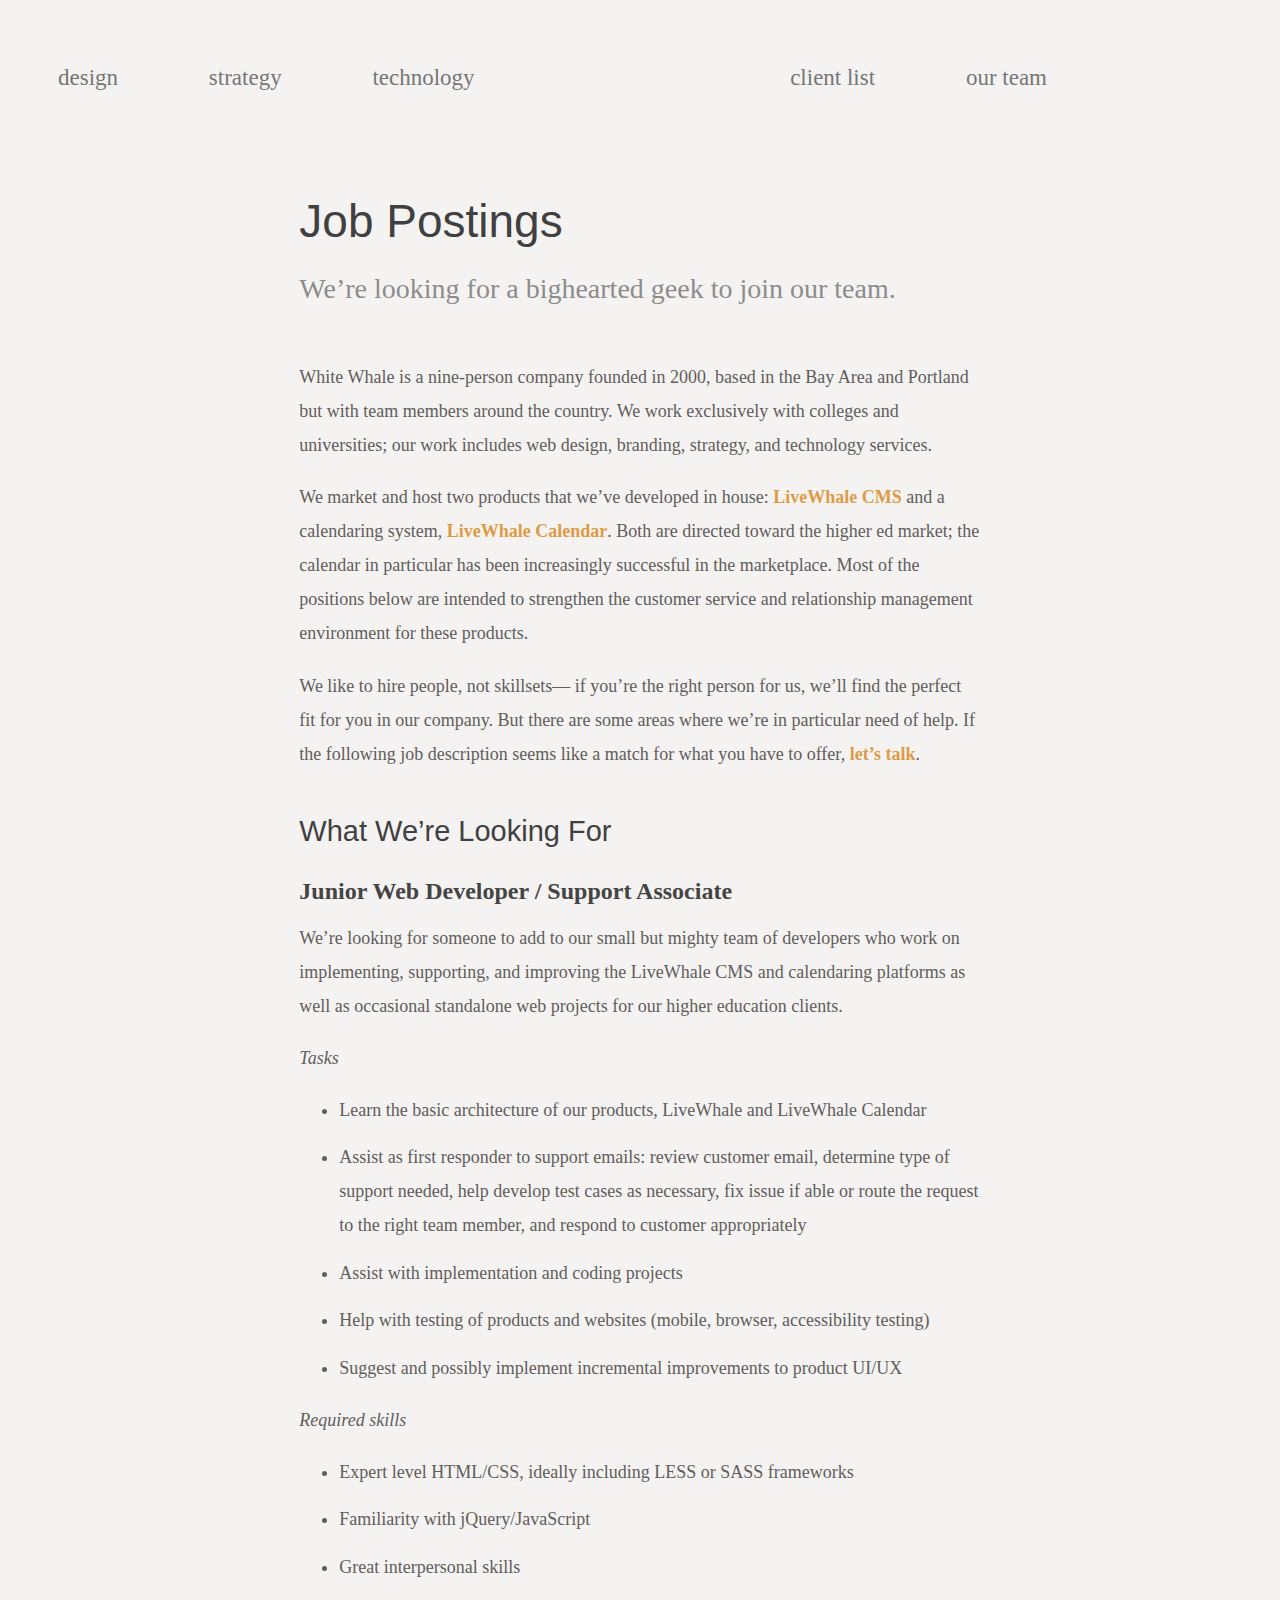
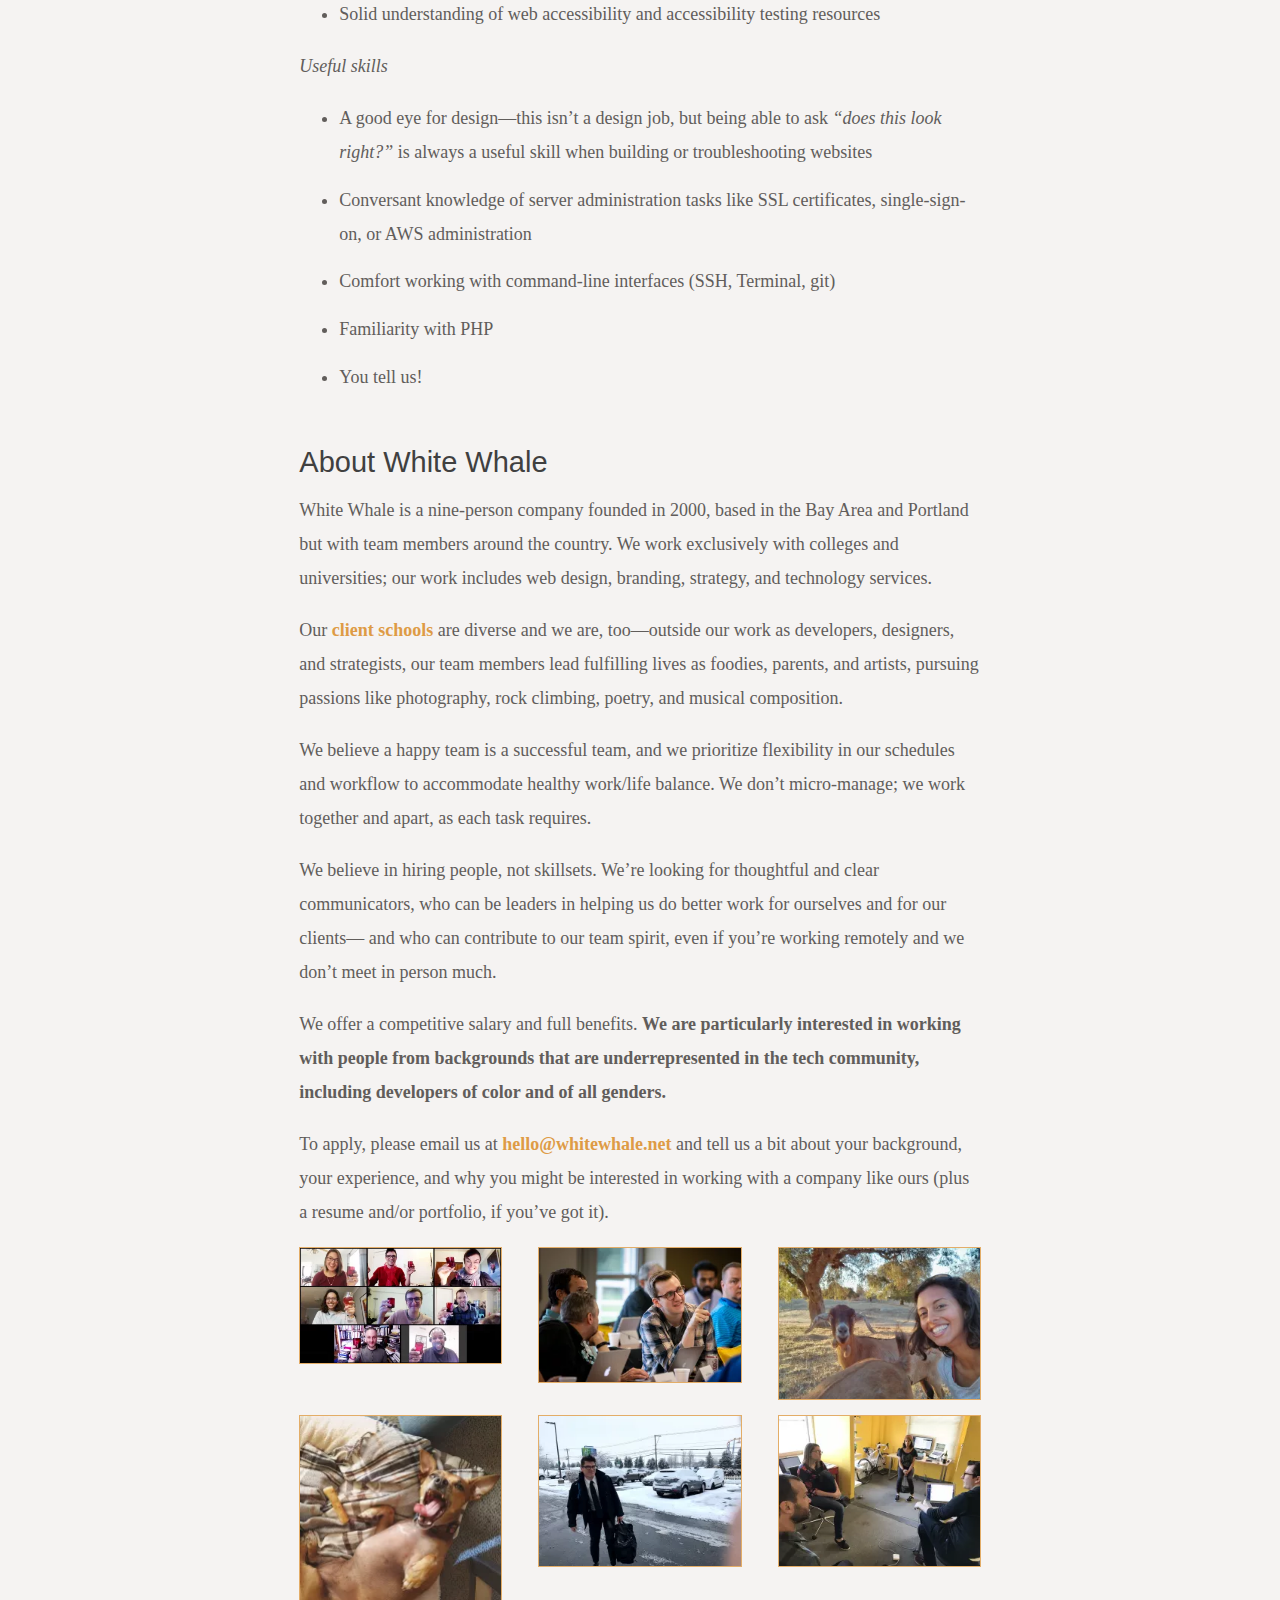
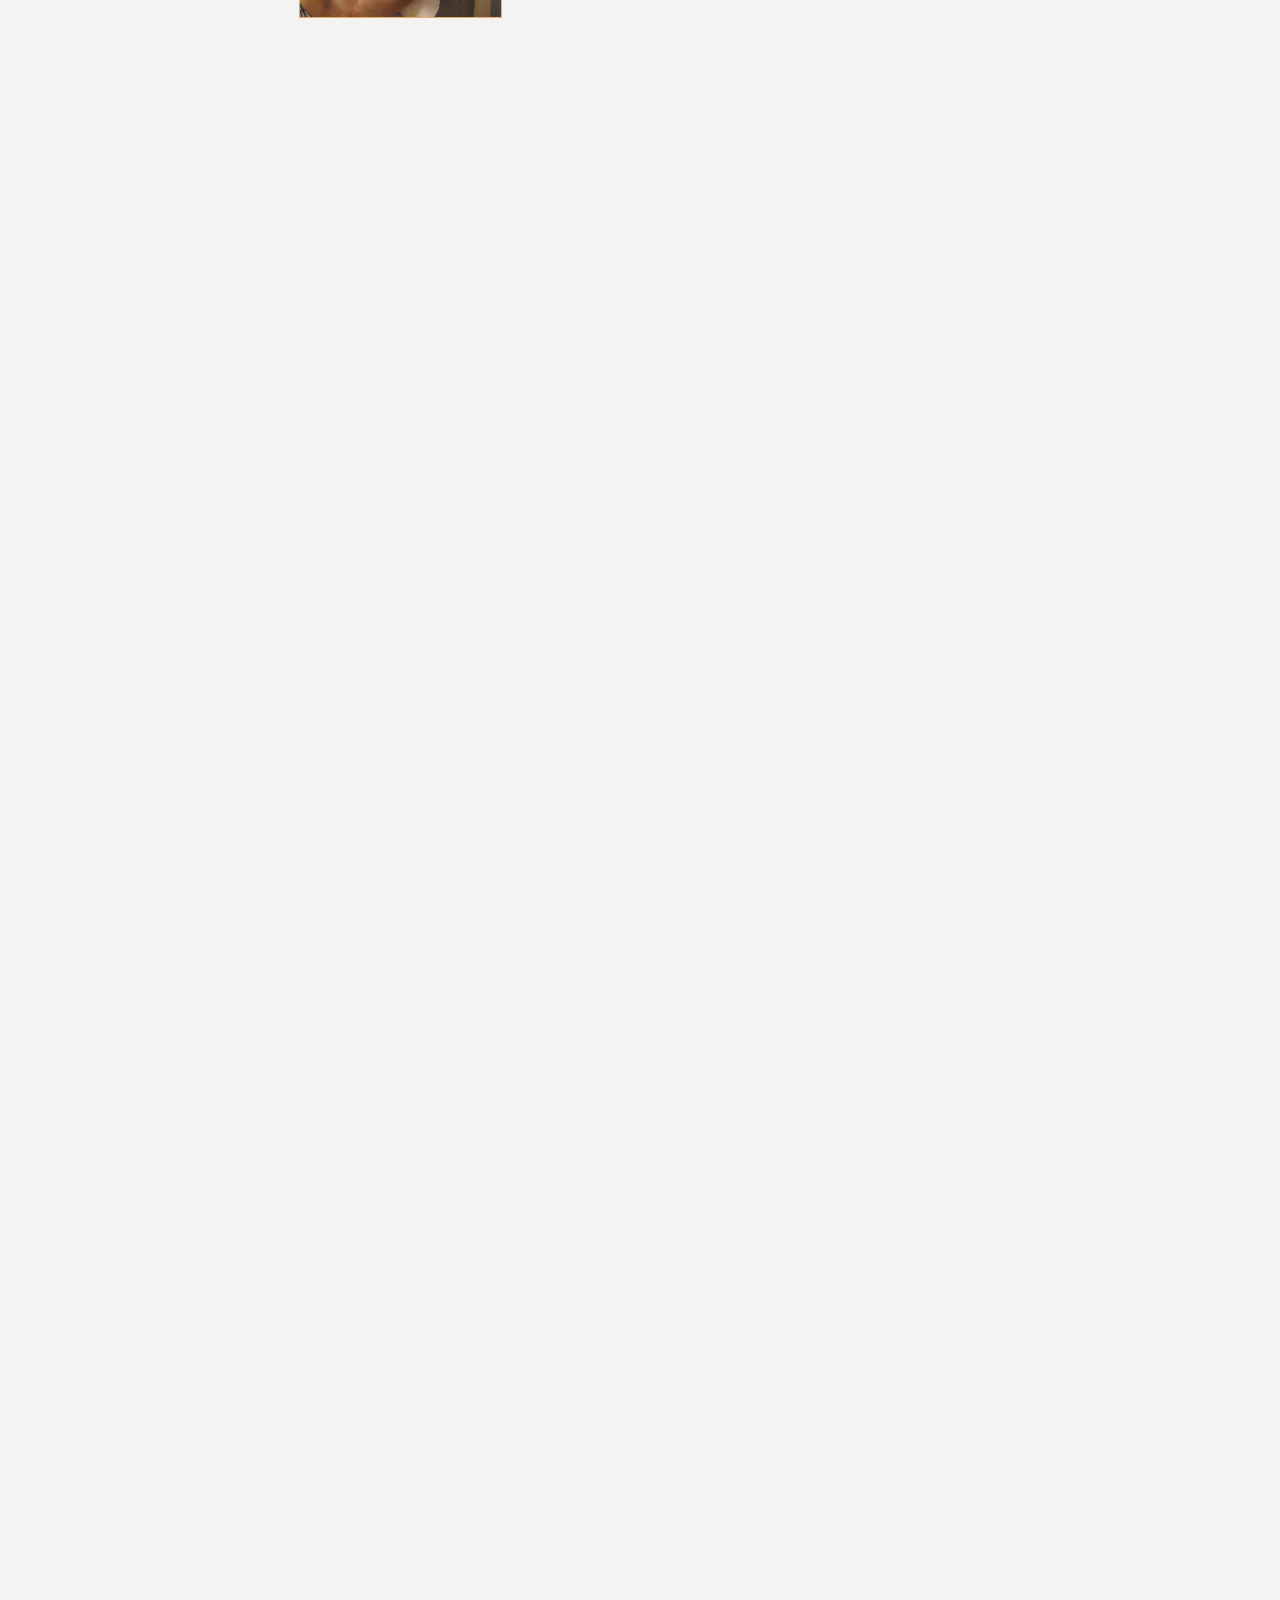
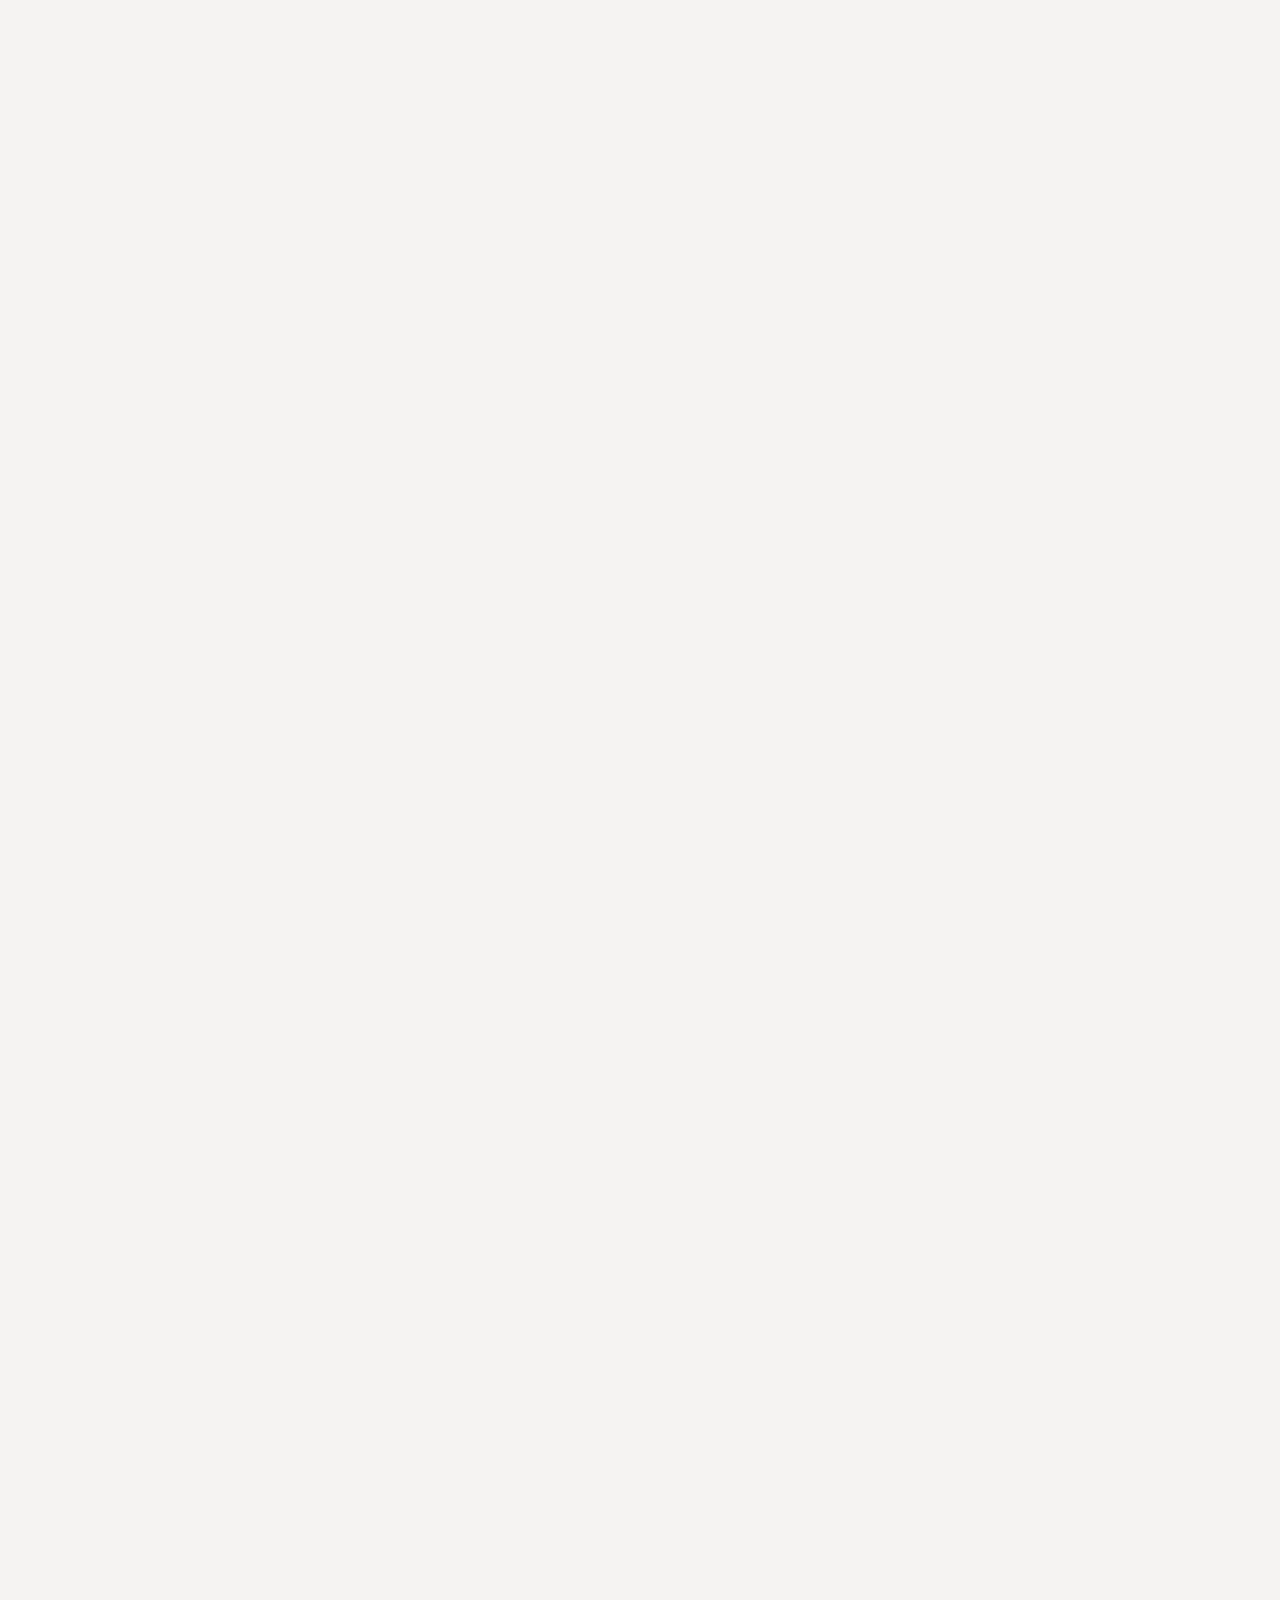
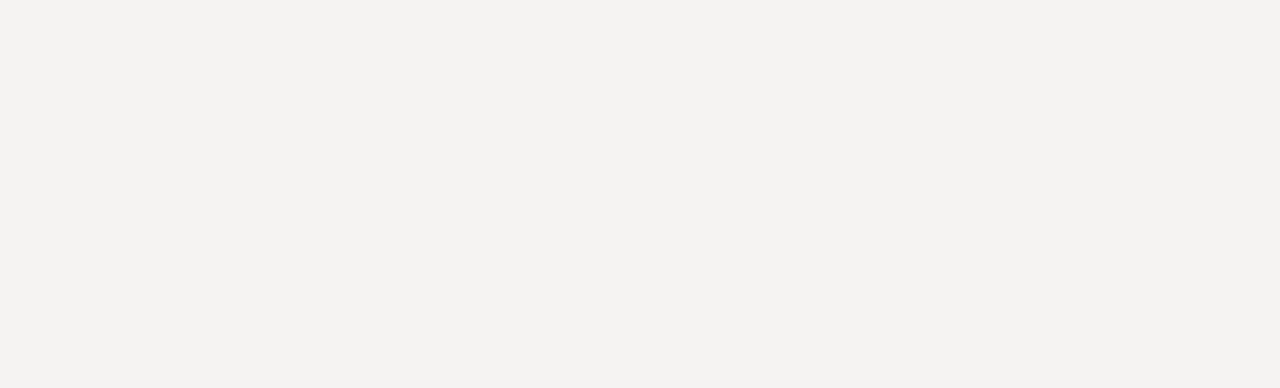
==== livewhale/index.html @ 87403094 "⚡️ Create LiveWhale subdirectory" ====
<!DOCTYPE html>

<link rel="stylesheet" href="/myCSS/myCSS.css">
<link rel="stylesheet" href="/myCSS/myMediaQuieries.css">
<link rel="stylesheet" href="/myJS/myJS.js">


<html prefix="og: http://ogp.me/ns#" lang="en">
<head>
<meta http-equiv="content-type" content="text/html; charset=UTF-8">
	<meta charset="utf-8">
	<meta name="generator" content="LiveWhale">
	<meta property="og:title" content="Job Postings">
	<meta property="og:type" content="website">
	<meta property="og:url" content="https://www.whitewhale.net/job-postings/">
	<meta name="pagename" content="Job Postings">
	<meta name="twitter:card" content="summary_large_image">
	<meta name="viewport" content="width=device-width, initial-scale=1.0">
	<meta http-equiv="X-UA-Compatible" content="ie=edge">
	<meta name="msapplication-TileColor" content="#de9b45">
	<meta name="theme-color" content="#de9b45">
	<meta property="og:image" content="https://www.whitewhale.net/_ingredients/extras/logomark-orange.png">
	<meta name="lw-template-updated" content="09/04/2020 11:40am PDT">
	<title>Application - Chris Petraskie</title>
	<script async="" src="Job%20Postings%20%E2%80%A2%20White%20Whale_files/analytics.js"></script><script>
	/*<![CDATA[*/
	var livewhale={"liveurl_dir":"\/live","host":"www.whitewhale.net","page":"\/job-postings\/index.php","request":"\/job-postings\/","ajax_timeout":30,"client_name":"White Whale Web Services","cookie_host":".whitewhale.net","cookie_prefix":"lw_e0194a0d_","date_format_us":"m\/d\/Y","date_format_euro":"d-m-Y","time_format_us":"g:ia","time_format_euro":"H:i","timezone_format":"us","has_webp":true,"group_id":"8","group_title":"White Whale","group_title_real":"White Whale","group_fullname":"White Whale 2020","group_fullname_real":"White Whale 2020","group_twitter_name":"","group_facebook_name":"","group_instagram_name":"","group_directory":"\/","theme":"2020"};
	/*]]>*/
	</script>

<link rel="stylesheet" type="text/css" href="Job%20Postings%20%E2%80%A2%20White%20Whale_files/common.css">
<link rel="stylesheet" type="text/css" href="Job%20Postings%20%E2%80%A2%20White%20Whale_files/livewhalestyleslwuilw-timepicker.css">
<link rel="stylesheet" type="text/css" href="Job%20Postings%20%E2%80%A2%20White%20Whale_files/widgets.css">
<link rel="stylesheet" type="text/css" href="Job%20Postings%20%E2%80%A2%20White%20Whale_files/frontend.css">
<link rel="stylesheet" type="text/css" href="Job%20Postings%20%E2%80%A2%20White%20Whale_files/_ithemes2020styleslivewhale.css"> <link rel="apple-touch-icon" sizes="180x180" href="https://www.whitewhale.net/apple-touch-icon.png"> <link rel="icon" type="image/png" sizes="32x32" href="https://www.whitewhale.net/favicon-32x32.png"> <link rel="icon" type="image/png" sizes="16x16" href="https://www.whitewhale.net/favicon-16x16.png"> <link rel="manifest" href="https://www.whitewhale.net/site.webmanifest"> <link rel="mask-icon" href="https://www.whitewhale.net/safari-pinned-tab.svg" color="#de9b45"> <link rel="stylesheet" href="Job%20Postings%20%E2%80%A2%20White%20Whale_files/nuh3opv.css"> <script crossorigin="anonymous" src="Job%20Postings%20%E2%80%A2%20White%20Whale_files/polyfill.js"></script><style>@media print {#ghostery-tracker-tally {display:none !important}}</style>
<link rel="canonical" href="https://www.whitewhale.net/job-postings/">
<script>
	/*<![CDATA[*/
	(function(i,s,o,g,r,a,m){i['GoogleAnalyticsObject']=r;i[r]=i[r]||function(){
	(i[r].q=i[r].q||[]).push(arguments)},i[r].l=1*new Date();a=s.createElement(o),
	m=s.getElementsByTagName(o)[0];a.async=1;a.src=g;m.parentNode.insertBefore(a,m)
	})(window,document,'script','//www.google-analytics.com/analytics.js','ga');
	ga('create', 'UA-1824995-1', 'auto', {'name': 'main'});
	ga('main.send', 'pageview');
	/*]]>*/
	</script>
		<!--[if lt IE 9]><script src="/live/resource/js/livewhale/thirdparty/html5shiv.rev.1524065946.js"></script><![endif]-->
<!-- <style id="fit-vids-style">.fluid-width-video-wrapper{width:100%;position:relative;padding:0;}.fluid-width-video-wrapper iframe,.fluid-width-video-wrapper object,.fluid-width-video-wrapper embed {position:absolute;top:0;left:0;width:100%;height:100%;}</style></head><div id="ghostery-tracker-tally" class="ghostery-bottom ghostery-right ghostery-collapsed"><div id="ghostery-box"><div id="ghostery-count" style="background: rgba(0, 0, 0, 0) none repeat scroll 0% 0%; color: rgb(255, 255, 255);">2</div><div id="ghostery-pb-icons-container"><span id="ghostery-breaking-tracker" class="ghostery-pb-tracker" title="Broken Page Trackers" style="background: rgba(0, 0, 0, 0) url(&quot;[data-uri]&quot;) repeat scroll 0% 0%; opacity: 0.5;"></span><span id="ghostery-slow-tracker" class="ghostery-pb-tracker" title="Slow Trackers" style="background: rgba(0, 0, 0, 0) url(&quot;[data-uri]&quot;) repeat scroll 0% 0%; opacity: 0.5;"></span><span id="ghostery-non-secure-tracker" class="ghostery-pb-tracker" title="Non-secure Trackers" style="background: rgba(0, 0, 0, 0) url(&quot;[data-uri]&quot;) repeat scroll 0% 0%; opacity: 0.5;"></span></div><div id="ghostery-title">Trackers</div><div id="ghostery-minimize"><span id="ghostery-minimize-icon"></span></div><span id="ghostery-close" style="background: rgba(0, 0, 0, 0) url(&quot;[data-uri]&quot;) repeat scroll 0% 0%;"></span></div><div id="ghostery-pb-background"><div id="ghostery-trackerList"><div class="ghostery-trackerContainer" category="essential"><span id="ghostery-no-tracker" class="ghostery-pb-tracker-list"></span><span class="ghostery-tracker">Adobe Typekit</span></div><div class="ghostery-trackerContainer ghostery-tracker-disabled" category="site_analytics"><span id="ghostery-no-tracker" class="ghostery-pb-tracker-list"></span><span class="ghostery-tracker">Google Analytics</span></div></div></div></div> -->
  <body class=" disable_story_categories left-column_hidden right-column_hidden body_job-postings group_white_whale group_name_white_whale_2020">
    <a href="#0" id="skip-to-top" class="skip-to-destination sr-only">Top of page</a> <a href="#site-body" class="skip-to-link">Skip to main content</a>
<div style="position: relative">
  <header class="site-nav changes-color my-fade-out">
    <div class="site-nav-inner container">
      <nav class="site-nav-menu">
        <ul>
          <li>
            <a class="site-nav-whale" href="https://www.whitewhale.net/" tabindex="-1"><span class="sr-only">White Whale homepage</span></a>
          </li>
          <li>
            <a class="site-nav-link" href="https://www.whitewhale.net/#design">design</a>
          </li>
          <li>
            <a class="site-nav-link" href="https://www.whitewhale.net/#strategy">strategy</a>
          </li>
          <li>
            <a class="site-nav-link" href="https://www.whitewhale.net/#technology">technology</a>
          </li>
          <li>
            <a class="site-nav-link" href="https://www.whitewhale.net/#clients">client list</a>
          </li>
          <li>
            <a class="site-nav-link" href="https://www.whitewhale.net/#team">our team</a>
          </li>
        </ul>
      </nav>
      <div class="site-nav-contact">
        <a href="mailto:hello@whitewhale.net" class="site-nav-contact-email"><span class="sr-only">Email</span></a> <a href="tel:+15108084028" class="site-nav-contact-phone"><span class="sr-only">Phone</span></a>
      </div>
    </div>
  </header>

  <header class="site-nav changes-color my-fade-in my-header-fix">
    <div class="site-nav-inner container">
      <nav class="site-nav-menu">
        <ul>
          <li>
            <a class="site-nav-whale" href="https://www.whitewhale.net/" tabindex="-1"><span class="sr-only">White Whale homepage</span></a>
          </li>
          <li>
            <a class="site-nav-link" href="https://www.gallup.com/cliftonstrengths/en/252203/consistency-theme.aspx" target="_blank">Consistency</a>
          </li>
          <li>
            <a class="site-nav-link" href="https://www.gallup.com/cliftonstrengths/en/252311/relator-theme.aspx" target="_blank">Relator</a>
          </li>
          <li>
            <a class="site-nav-link" href="https://www.gallup.com/cliftonstrengths/en/252215/deliberative-theme.aspx" target="_blank">Deliberative</a>
          </li>
          <li>
            <a class="site-nav-link" href="https://www.gallup.com/cliftonstrengths/en/252152/analytical-theme.aspx" target="_blank">Analytical</a>
          </li>
          <li>
            <a class="site-nav-link" href="https://www.gallup.com/cliftonstrengths/en/252191/competition-theme.aspx" target="_blank">Competition</a>
          </li>
        </ul>
      </nav>
      <div class="site-nav-contact">
        <a href="mailto:Chris.Petraskie@gmail.com" class="site-nav-contact-email"><span class="sr-only">Email</span></a> <a href="tel:+15705567427" class="site-nav-contact-phone"><span class="sr-only">Phone</span></a>
      </div>
    </div>
  </header>
</div>
      

<div class="site-nav-btn-wrapper changes-color my-fade-out">
  <button class="site-nav-btn"><i></i><i></i><i></i></button>
</div>
<div class="site-nav-btn-wrapper changes-color my-fade-in my-btn">
  <button class="site-nav-btn"><i></i><i></i><i></i></button>
</div>
<div style="position: relative;">
    <main id="site-body" class="site-body my-fade-out">
      <div class="container">
        <div class="row">
          <div class="offset-md-2 col-md-8 pl-xl-4 mb-4 site-mainbar">
            <div>
              <h1>
              Job Postings
            </h1>
            </div>
            
            <div class="rich-text large editable optional" id="intro">
              <p data-share-image="https://www.whitewhale.net/_ingredients/extras/logomark-orange.png">
                We’re looking for a bighearted geek to join our team.
              </p>
            </div>
            <div class="rich-text editable optional" id="main-content">
              <p>
                White Whale is a nine-person company founded in 2000, 
based in the Bay Area and Portland but with team members around the 
country. We work exclusively with colleges and universities; our work 
includes web design, branding, strategy, and technology services.&nbsp;
              </p>
              <p>
                We market and host two products that we’ve developed in house: <a href="https://livewhale.com/">LiveWhale CMS</a> and a calendaring system, <a href="https://livewhalecalendar.com/">LiveWhale Calendar</a>.
 Both are directed toward the higher ed market; the calendar in 
particular has been increasingly successful in the marketplace. Most of 
the positions below are intended to strengthen the customer service and 
relationship management environment for these products.
              </p>
              <p>
                We like to hire people, not skillsets— if you’re the 
right person for us, we’ll find the perfect fit for you in our company. 
But there are some areas where we’re in particular need of help. If the 
following job description seems like a match for what you have to offer,
 <a href="mailto:hello@whitewhale.net?subject=Job%20Posting">let’s talk</a>.
              </p>
              <h2>
                What We’re Looking For
              </h2><!-- <h3>We currently don’t have any open positions, but please <a href="mailto:hello@whitewhale.net">reach out</a> if you’d like us to keep you in mind for future opportunities at White Whale.</h3> --><!-- <p>Our goal is to find a great collaborator with a skillset that matches one or more of these roles.</p> -->
              <h3>
                Junior Web Developer / Support Associate
              </h3>
              <p>
                We’re looking for someone to add to our small but mighty
 team of developers who work on implementing, supporting, and improving 
the LiveWhale CMS and calendaring platforms as well as occasional 
standalone web projects for our higher education clients.
              </p>
              <p>
                <em>Tasks</em>
              </p>
              <ul>
                <li>Learn the basic architecture of our products, LiveWhale and LiveWhale Calendar
                </li>
                <li>Assist as first responder to support emails: review 
customer email, determine type of support needed, help develop test 
cases as necessary, fix issue if able or route the request to the right 
team member, and respond to customer appropriately
                </li>
                <li>Assist with implementation and coding projects
                </li>
                <li>Help with testing of products and websites (mobile, browser, accessibility testing)
                </li>
                <li>Suggest and possibly implement incremental improvements to product UI/UX
                </li>
              </ul>
              <p>
                <em>Required skills</em>
              </p>
              <ul>
                <li>Expert level HTML/CSS, ideally including LESS or SASS frameworks
                </li>
                <li>Familiarity with jQuery/JavaScript
                </li>
                <li>Great interpersonal skills
                </li>
                <li>Solid understanding of web accessibility and accessibility testing resources
                </li>
              </ul>
              <p>
                <em>Useful skills</em>&nbsp;
              </p>
              <ul>
                <li>A good eye for design—this isn’t a design job, but being able to ask <em>“does this look right?”</em> is always a useful skill when building or troubleshooting websites
                </li>
                <li>Conversant knowledge of server administration tasks like SSL certificates, single-sign-on, or AWS administration
                </li>
                <li>Comfort working with command-line interfaces (SSH, Terminal, git)
                </li>
                <li>Familiarity with PHP
                </li>
                <li>You tell us!
                </li>
              </ul><!-- <h3><br/>LiveWhale Account Manager</h3>
<p>Our account manager maintains relationships with our community of developers and communications professionals at colleges and universities around the world.</p>
<p><strong><em>Tasks</em></strong></p>
<ul>
<li>Learn the basics of LiveWhale and LiveWhale Calendar as needed to correspond with our customer base</li>
<li>First responder to support emails: review customer email, determine type of support needed, route the request to the right team member, and respond to customer appropriately</li>
<li>Set up regular calls with all LiveWhale and LiveWhale Calendar customers to see how things are going, determine if any help is needed, schedule regular upgrades, and suggest additional services if warranted</li>
</ul>
<p><strong><em>Skills</em></strong></p>
<ul>
<li>Great interpersonal skills</li>
<li>General familiarity with the basics of web development</li>
<li>Proficiency in database management and/or CRM tools</li>
</ul>
<h3><br/>Systems administrator</h3>
<p>We’re looking to strengthen our technology team by adding a flex/full-time position devoted to maintaining, optimizing, and growing our fleet of AWS servers.</p>
<p>We’re looking for an early-career systems administrator who can become our expert on Amazon Web Services (AWS) hosting, Linux administration, Apache, and MySQL (RDS).</p>
<p>An interest in working with infrastructure as code (e.g., Terraform) and the subtleties of Apache configuration would be a plus.</p>-->
            </div>
            <div class="row">
              <div class="lw_hidden rich-text editable optional half-col col-sm-6" id="left-column">
                
              </div>
              <div class="lw_hidden rich-text editable optional half-col col-sm-6" id="right-column">
                
              </div>
            </div>
            <div class="rich-text editable optional full-col" id="sub-content">
              <h2>
                About White Whale
              </h2>
              <p>
                White Whale is a nine-person company founded in 2000, 
based in the Bay Area and Portland but with team members around the 
country. We work exclusively with colleges and universities; our work 
includes web design, branding, strategy, and technology services.
              </p>
              <p class="p1">
                Our <!-- decorative --><a href="https://www.whitewhale.net/#clients">client schools</a><!-- decorative -->
 are diverse and we are, too—outside our work as developers, designers, 
and strategists, our team members lead fulfilling lives as foodies, 
parents, and artists, pursuing passions like photography, rock climbing,
 poetry, and musical composition.
              </p>
              <p class="p1">
                We believe a happy team is a successful team, and we 
prioritize flexibility in our schedules and workflow to accommodate 
healthy work/life balance. We don’t micro-manage; we work together and 
apart, as each task requires.
              </p>
              <p class="p1">
                We believe in hiring people, not skillsets. We’re 
looking for thoughtful and clear communicators, who can be leaders in 
helping us do better work for ourselves and for our clients— and who can
 contribute to our team spirit, even if you’re working remotely and we 
don’t meet in person much.
              </p>
              <p class="p1">
                We offer a competitive salary and full benefits. <strong>We
 are particularly interested in working with people from backgrounds 
that are underrepresented in the tech community, including developers of
 color and of all genders.</strong>
              </p>
              <p class="p1">
                To apply, please email us at <a href="mailto:hello@whitewhale.net?subject=Job%20Posting">hello@whitewhale.net</a>
 and tell us a bit about your background, your experience, and why you 
might be interested in working with a company like ours (plus a resume 
and/or portfolio, if you’ve got it).
              </p><div class="row"><div class="grid col-sm-6 col-md-4"><a href="https://www.whitewhale.net/live/image/gid/2/width/650/84_holidays2018.jpg" class="lw_preview_image"><picture class="lw_image lw_image84">
	<source type="image/webp" srcset="Job%20Postings%20%E2%80%A2%20White%20Whale_files/84_holidays2018.webp 1x, Job%20Postings%20%E2%80%A2%20White%20Whale_files/84_holidays2018_002.webp 2x">
	<source type="image/jpeg" srcset="Job%20Postings%20%E2%80%A2%20White%20Whale_files/84_holidays2018_002.jpg 2x">
	<img src="Job%20Postings%20%E2%80%A2%20White%20Whale_files/84_holidays2018.jpg" alt="Holiday party, 2018" srcset="Job%20Postings%20%E2%80%A2%20White%20Whale_files/84_holidays2018_002.jpg 2x" data-max-w="1172" data-max-h="667" loading="lazy" width="400" height="200">
</picture>
</a></div><div class="grid col-sm-6 col-md-4"><a href="https://www.whitewhale.net/live/image/gid/2/width/650/83_IMG_5631.jpg" class="lw_preview_image"><picture class="lw_image lw_image83">
	<source type="image/webp" srcset="Job%20Postings%20%E2%80%A2%20White%20Whale_files/83_IMG_5631_002.webp 1x, Job%20Postings%20%E2%80%A2%20White%20Whale_files/83_IMG_5631.webp 2x, Job%20Postings%20%E2%80%A2%20White%20Whale_files/83_IMG_5631_003.webp 3x">
	<source type="image/jpeg" srcset="Job%20Postings%20%E2%80%A2%20White%20Whale_files/83_IMG_5631_002.jpg 2x, Job%20Postings%20%E2%80%A2%20White%20Whale_files/83_IMG_5631_003.jpg 3x">
	<img src="Job%20Postings%20%E2%80%A2%20White%20Whale_files/83_IMG_5631.jpg" alt="Alex, Isaac, and Karl at LWDC 2018" srcset="Job%20Postings%20%E2%80%A2%20White%20Whale_files/83_IMG_5631_002.jpg 2x, Job%20Postings%20%E2%80%A2%20White%20Whale_files/83_IMG_5631_003.jpg 3x" data-max-w="3200" data-max-h="2134" loading="lazy" width="400" height="200">
</picture>
</a></div><div class="grid col-sm-6 col-md-4"><a href="https://www.whitewhale.net/live/image/gid/2/width/650/54_img_20151020_174646.jpg" class="lw_preview_image"><picture class="lw_image lw_image54">
	<source type="image/webp" srcset="Job%20Postings%20%E2%80%A2%20White%20Whale_files/54_img_20151020_174646.webp 1x, Job%20Postings%20%E2%80%A2%20White%20Whale_files/54_img_20151020_174646_002.webp 2x, Job%20Postings%20%E2%80%A2%20White%20Whale_files/54_img_20151020_174646_003.webp 3x">
	<source type="image/jpeg" srcset="Job%20Postings%20%E2%80%A2%20White%20Whale_files/54_img_20151020_174646_002.jpg 2x, Job%20Postings%20%E2%80%A2%20White%20Whale_files/54_img_20151020_174646_003.jpg 3x">
	<img src="Job%20Postings%20%E2%80%A2%20White%20Whale_files/54_img_20151020_174646.jpg" alt="Naomi" srcset="Job%20Postings%20%E2%80%A2%20White%20Whale_files/54_img_20151020_174646_002.jpg 2x, Job%20Postings%20%E2%80%A2%20White%20Whale_files/54_img_20151020_174646_003.jpg 3x" data-max-w="3200" data-max-h="2400" loading="lazy" width="400" height="200">
</picture>
</a></div><div class="grid col-sm-6 col-md-4"><a href="https://www.whitewhale.net/live/image/gid/2/width/650/26_21042186_1890296244569375_5636956366238121984_n_2.jpg" class="lw_preview_image"><picture class="lw_image lw_image26">
	<source type="image/webp" srcset="Job%20Postings%20%E2%80%A2%20White%20Whale_files/26_21042186_1890296244569375_5636956366238121984_n_2_002.webp 1x, Job%20Postings%20%E2%80%A2%20White%20Whale_files/26_21042186_1890296244569375_5636956366238121984_n_2.webp 2x">
	<source type="image/jpeg" srcset="Job%20Postings%20%E2%80%A2%20White%20Whale_files/26_21042186_1890296244569375_5636956366238121984_n_2_002.jpg 2x">
	<img src="Job%20Postings%20%E2%80%A2%20White%20Whale_files/26_21042186_1890296244569375_5636956366238121984_n_2.jpg" alt="Lilu" srcset="Job%20Postings%20%E2%80%A2%20White%20Whale_files/26_21042186_1890296244569375_5636956366238121984_n_2_002.jpg 2x" data-max-w="1080" data-max-h="1080" loading="lazy" width="400" height="200">
</picture>
</a></div><div class="grid col-sm-6 col-md-4"><a href="https://www.whitewhale.net/live/image/gid/2/width/650/23_IMG_0526.jpg" class="lw_preview_image"><picture class="lw_image lw_image23">
	<source type="image/webp" srcset="Job%20Postings%20%E2%80%A2%20White%20Whale_files/23_IMG_0526_003.webp 1x, Job%20Postings%20%E2%80%A2%20White%20Whale_files/23_IMG_0526.webp 2x, Job%20Postings%20%E2%80%A2%20White%20Whale_files/23_IMG_0526_002.webp 3x">
	<source type="image/jpeg" srcset="Job%20Postings%20%E2%80%A2%20White%20Whale_files/23_IMG_0526.jpg 2x, Job%20Postings%20%E2%80%A2%20White%20Whale_files/23_IMG_0526_003.jpg 3x">
	<img src="Job%20Postings%20%E2%80%A2%20White%20Whale_files/23_IMG_0526_002.jpg" alt="Jason" srcset="Job%20Postings%20%E2%80%A2%20White%20Whale_files/23_IMG_0526.jpg 2x, Job%20Postings%20%E2%80%A2%20White%20Whale_files/23_IMG_0526_003.jpg 3x" data-max-w="1266" data-max-h="950" loading="lazy" width="400" height="200">
</picture>
</a></div><div class="grid col-sm-6 col-md-4"><a href="https://www.whitewhale.net/live/image/gid/2/width/650/18_IMG_0580.jpg" class="lw_preview_image"><picture class="lw_image lw_image18">
	<source type="image/webp" srcset="Job%20Postings%20%E2%80%A2%20White%20Whale_files/18_IMG_0580.webp 1x, Job%20Postings%20%E2%80%A2%20White%20Whale_files/18_IMG_0580_003.webp 2x, Job%20Postings%20%E2%80%A2%20White%20Whale_files/18_IMG_0580_002.webp 3x">
	<source type="image/jpeg" srcset="Job%20Postings%20%E2%80%A2%20White%20Whale_files/18_IMG_0580.jpg 2x, Job%20Postings%20%E2%80%A2%20White%20Whale_files/18_IMG_0580_002.jpg 3x">
	<img src="Job%20Postings%20%E2%80%A2%20White%20Whale_files/18_IMG_0580_003.jpg" alt="Oakland HQ" srcset="Job%20Postings%20%E2%80%A2%20White%20Whale_files/18_IMG_0580.jpg 2x, Job%20Postings%20%E2%80%A2%20White%20Whale_files/18_IMG_0580_002.jpg 3x" data-max-w="2048" data-max-h="1536" loading="lazy" width="400" height="200">
</picture>
</a></div></div>
            </div>
          </div>
        </div>
      </div>
    </main>
    <main id="site-body" class="site-body my-fade-in">
      <div class="container">
        <div class="row">
          <div class="offset-md-2 col-md-8 pl-xl-4 mb-4 site-mainbar">
            <h1 class="hide-mobile">Chris Petraskie</h1>
            <h1 class="hide-desktop">Chris</h1>
            <h1 class="hide-desktop">Petraskie</h1>
            <div class="rich-text large editable optional" id="intro">
              <p data-share-image="https://www.whitewhale.net/_ingredients/extras/logomark-orange.png">
                I'm a bighearted geek looking to join your team. 
              </p>
            </div>
            <div class="rich-text editable optional" id="main-content">
              <h3>About Me</h3>
              <p>
                I'm a web developer actively seeking opportunities to grow in my field and expand my knowledge in all areas of computer science. 
                I started as a web developer the same way I assume most people would have, being born a 90's baby - through Myspace! I decided to sign up 
                because my sister was <em>always</em> talking about it, and <strong>everyone</strong> seemed to have one. You could edit your own page just by
                copy and pasting some text from other websites! Or <strong>*blast*</strong> some music for everyone to hear when they view your page!
                There was <strong>SO</strong> much creativity on everyone's page. It <em>still</em> has a best friends feature, which was always the best way to start
                some unnecessary drama! Looking back on it, I believe it was the best social media created by far. 
              </p>
              <h3>Things I Enjoy</h3>
              <p>
                One of the things I enjoy most in life is music. It doesn't matter what genre, I can listen to pretty much anything. But we all have our favorites, 
                right? Don't get me wrong, I dabbled with a good bit of country in college and heard just about every oldie ever recorded from my parents, but for me 
                <em>nothing</em> beats punk rock. My first concert ever was seeing Blink-182 for my sixteenth birthday, who still happens to be my favorite band. 
                I started learning to play the guitar about five years ago and still really enjoy picking it up every now and then.
              </p>
              <p>
                I also really enjoy being active and playing sports. I played basketball and baseball from a very young age, and later found Track & Field to be
                my bread and butter. I was always an active kid and when it came time to test my athleticism, there wasn't really an event I couldn't see myself
                doing. Later in college, I became a seven event indoor athlete by participating in the heptathlon. My outdoor season was unexpectedly cut short by
                COVID-19, where I would have participated in ten events for the decathlon. It has been hard to find time in my post-collegiate career to continue
                working out at the level I loved to compete at, but I intend to get after it again in the near future.
              </p>
              <h3>Where I'm From</h3>
              <p>
                Since I was born, I've grown up in a small city in central Pennsylvania called Shamokin, PA. I graduated high school in 2016 and later began my first
                semester of college at Bucknell University. However, it did not take me long to realize that this was not the university I belonged to. This was when I decided to
                transfer to a university nearby, Susquehanna. I had been around Susquehanna nearly my entire life, from attending basketball tournaments to district championship
                track meets. It felt like home before I ever got there. I spent the rest of my undergrad there and earned my bachelor's degree in Computer Science.
              </p>
              <h2>
                My Education:
              </h2><!-- <h3>We currently don’t have any open positions, but please <a href="mailto:hello@whitewhale.net">reach out</a> if you’d like us to keep you in mind for future opportunities at White Whale.</h3> --><!-- <p>Our goal is to find a great collaborator with a skillset that matches one or more of these roles.</p> -->
              <div class="my-heading">
                <div class="my-heading-title my-col-6">
                  <h3>
                    Bachelor of Science: Computer Science 
                  </h3>
                  <a href="https://www.susqu.edu/academics/majors-and-minors/department-of-mathematics-and-computer-science/computer-science" target="_blank">
                    Susquehanna University, Selinsgrove, PA
                  </a>
                </div>
                <div class="my-heading-title my-col-6 right">
                  <h5>
                    May 2020
                  </h5>
                  <span style="color: gray;">
                    Cumulative GPA: 3.66/4.0 
                  </span>
                </div>
              </div>
              <p>
                <em>Relative Coursework</em>
              </p>
              <ul>
                <li>Database Programming, Data Communications & Networks, Programming Languages, Computer Organization, Data Structures, Parallel Computing, Compiler Theory 
                </li>
              </ul>
              <div class="my-heading">
                <div class="my-heading-title my-col-6">
                  <h3>
                    Bachelor of Science: Computer Science 
                  </h3>
                  <a href="https://www.bucknell.edu/academics/college-engineering/majors-departments/computer-science" target="_blank">
                    Bucknell University, Lewisburg, PA 
                  </a>
                </div>
                <div class="my-heading-title my-col-6 right">
                  <h5>
                    August - December 2016
                  </h5>
                </div>
              </div>
              <p>
                <em>Transferred to Susquehanna University for the 2017 spring semester</em>
              </p>
              <div class="my-heading">
                <div class="my-heading-title my-col-6">
                  <h3>
                    Study Abroad: Patagonia
                  </h3>
                  <a href="https://go.susqu.edu/index.cfm?FuseAction=Programs.ViewProgramAngular&id=35714" target="_blank">
                    Argentina, South America
                  </a>
                </div>
                <div class="my-heading-title my-col-6 right">
                  <h5>
                    January 2020
                  </h5>
                </div>
              </div>
              <p>
                <em>Submersed in a foreign culture to learn, study and partake in various activities </em>
              </p>
              
              <h2>
                My Experience:
              </h2><!-- <h3>We currently don’t have any open positions, but please <a href="mailto:hello@whitewhale.net">reach out</a> if you’d like us to keep you in mind for future opportunities at White Whale.</h3> --><!-- <p>Our goal is to find a great collaborator with a skillset that matches one or more of these roles.</p> -->
              <div class="my-heading">
                <div class="my-heading-title my-col-6">
                  <h3>
                  Assistant Web Developer
                  </h3>
                  <a href="https://www.susqu.edu/campus-life/student-and-campus-services/information-technology-and-helpdesk" target="_blank">
                    Information Technology, Susquehanna University
                  </a>
                </div>
                <div class="my-heading-title my-col-6 right">
                  <h5>
                    2018 - 2020
                  </h5>
                </div>
              </div>
              <p>
                Coming into the position of assistant web developer, I didn't know much about the position. I knew some basic HTML and did some w3schools tutorials to learn
                CSS and JavaScript. Then came the server side coding which really threw me for a loop for a while. However, I really enjoy coding in C# today and would say it 
                is probably one of my favorite languages. I was mostly self taught, though I had another student programmer who gave me some tips and tricks along the way.
              </p>
              <p>
                <em>Position Summary</em>
              </p>
              <ul>
                <li>Works with Enterprise Systems team to develop and maintain various aspects of university websites 
                </li>
                <li>Improved a campus-wide Graphical Schedule that students can view for their courses each semester 
                </li>
                <li>Added functionality for athletic coaches to view and download team schedules 
                </li>
                <li>Complete overhaul of the Susquehanna University Student/Faculty/Staff directory 
                </li>
              </ul>
              <div class="my-heading">
                <div class="my-heading-title my-col-6">
                  <h3>
                  Web Developer
                  </h3>
                  <a href="https://www.susqu.edu/campus-life/student-and-campus-services/information-technology-and-helpdesk" target="_blank">
                    Information Technology, Susquehanna University
                  </a>
                </div>
                <div class="my-heading-title my-col-6 right">
                  <h5>
                    June 2020 - Present
                  </h5>
                </div>
              </div>
              <p>
                After graduating college I received an offer from Susquehanna to be their Web Developer. I gladly accepted and started working on July 8, 2020 during the COVID-19 pandemic and worked remote until August 3, 2020.
                This was a difficult time, especially because we had just hired four new assistant web developers who all needed to be trained from scratch.
                They were also trained through two weekly zoom meetings for several months and went through a series of LinkedIn learning courses.
                Along with this, the university partnered with <a href="https://www.livewhale.com/?home" target="_blank">LiveWhale</a> for their <a href="https://www.livewhalecalendar.com/" target="_blank">calendar system</a>, and later decided to fully migrate to their content management system.
                This was also during the period when our department integrated a new ticketing system, <a href="https://susqu.teamdynamix.com/TDClient/2319/Portal/Home/" target="_blank">Team Dynamix.</a>
              </p>
              <p>
                <em>Position Summary</em>
              </p>
              <ul>
                <li>Created and maintained responsive custom web applications using an ASP.NET (MVC 5) stack 
                </li>
                <li>Trained and managed up to four student assistant web developers
                </li>
                <li>Trained to work within the Ingeniux content management system 
                </li>
                <li>Played a major role in the transfer process between content management systems 
                </li>
                <li>Utilized and designed the university’s new IT service management system Team Dynamix
                </li>
              </ul>
              <p>
                <em>Acquired skill sets</em>
              </p>
              <ul>
                <li>Well developed skills in HTML & CSS, including the use of the LESS and SASS frameworks
                </li>
                <li>Well familiarized with jQuery/JavaScript
                </li>
                <li>Works well with others and always treats clients well
                </li>
                <li>Solid understanding of web accessibility and accessibility testing resources
                </li>
              </ul>
            </div>
            <div class="row">
              <div class="lw_hidden rich-text editable optional half-col col-sm-6" id="left-column">
              </div>
              <div class="lw_hidden rich-text editable optional half-col col-sm-6" id="right-column">
              </div>
            </div>
            <div class="rich-text editable optional full-col" id="sub-content">
              <h2>
                More About Me
              </h2>
              <div class="my-heading">
                <div class="my-heading-title my-col-6">
                  <h3>
                    Men’s Indoor and Outdoor Track and Field
                  </h3>
                  <a href="https://suriverhawks.com/sports/mens-track-and-field" target="_blank">
                    Susquehanna University, NCAA Division III 
                  </a>
                </div>
                <div class="my-heading-title my-col-6 right">
                  <h5>
                    January 2017 - May 2020
                  </h5>
                </div>
              </div>
              <p>
                I would say one of the most notable things I've done in my life so far has to have been my
                <a href="https://suriverhawks.com/sports/mens-track-and-field/roster/chris-petraskie/7526" target="_blank">
                  track career.
                </a>
                I have absolutely loved competing in sports throughout my entire life. My favorites to play are basketball
                and baseball, but I quickly learned that my athleticism would take me much further in Track and Field. This lead to dedicating a
                large portion of time throughout high school and college to practicing and competing with my team. After about ten years, the highlight of my
                career, which was when I <em>almost</em> competed at the 2020 Men's NCAA Division III Track & Field Championships, was taken away by
                COVID-19. The link to my profile features some funny mustache pictures for my last conference championship meet and are a <strong>must</strong> see.
              </p>
              <p>
                <em>Career Summary</em>
              </p>
              <ul>
                <li>All American (2020) & Academic All American (2019) in multiple events 
                </li>
                <li>Six-time Landmark Conference Field Athlete of the Year (2017, 2018, 2019, 2020) 
                </li>
                <li>Landmark Conference Championships: 20+ Time Medalist 
                </li>
                <li>Susquehanna Record Holder: Long Jump (Indoor), Heptathlon 
                </li>
              </ul>
              <p>
                <em>Acquired skill sets</em>
              </p>
              <ul>
                <li>Self motivated in a team environment
                </li>
                <li>Strong work ethic
                </li>
                <li>Always ready for a challenge
                </li>
                <li>Interest in learning and putting in the effort to be really good at something
                </li>
              </ul>
              <div class="my-heading">
                <div class="my-heading-title my-col-6">
                  <h3>
                    Fraternity President, Secretary
                  </h3>
                  <a href="https://www.instagram.com/susky_pkp/" target="_blank">
                    Pi Kappa Phi - Susquehanna University
                  </a>
                </div>
                <div class="my-heading-title my-col-6 right">
                  <h5>
                    January 2018 - December 2019
                  </h5>
                </div>
              </div>
              <p>
                One thing I never thought I would do is join a fraternity. Somehow at the start of my sophomore year I
                was convinced to join. This pretty much sums up the whole experience because I never expected anything
                that happened next. I immediately became president and had to lead an entire group of men through weekly
                executive council and chapter meetings, philanthropy and brotherhood events, and attend major events such as
                <a href="https://pikapp.org/events/pi-kapp-college-for-chapter-officers/">Pi Kap College for Chapter Officers</a>
                in Pittsburgh, PA and the <a href="https://pikapp.org/events/supreme-chapter/" >51st Supreme Chapter</a> in Chicago, Illinois.
              </p>
              <p>
                After my time as president, I joined the executive council again as Secretary to help maintain the structure of the
                one previous. I kept chapter minutes weekly and played an important roll in implementing an app know as
                <a href="https://www.ourhouse.us/">OurHouse</a> to help with organization and accountability within the chapter. For my last semester,
                I became the social chair and planned weekly mixers and brotherhood events with other organizations on campus, as well as our Spring
                formal which ended up being cancelled by COVID-19.
              </p>
              <p>
                <em>Position Summary</em>
              </p>
              <ul>
                <li>Manage Executive Council and Officer Positions to run chapter meetings efficiently 
                </li>
                <li>Communicate with students, staff, and alumni to benefit the chapter 
                </li>
                <li>Raise awareness to The Ability Experience which supports individuals with disabilities 
                </li>
                <li>Kept chapter minutes and submitted a semesterly green report 
                </li>
              </ul>
              <p>
                <em>Acquired skill sets</em>
              </p>
              <ul>
                <li>Leadership over 30+ active members
                </li>
                <li>Delegating work with others
                </li>
                <li>Planning and Organization 
                </li>
                <li>Ability to run a focused meeting to achieve a common goal
                </li>
              </ul>
              <div class="row">
                <div class="grid col-sm-6 col-md-4">
                  <picture class="lw_image lw_image84">
                    <img src="assets/1.jpg">
                  </picture>
                </div>
                <div class="grid col-sm-6 col-md-4">
                  <picture class="lw_image lw_image83">
                    <img src="assets/2.JPG">
                  </picture>
              </div>
              <div class="grid col-sm-6 col-md-4">
                <picture class="lw_image lw_image54">
                  <img src="assets/3.PNG">
                </picture>
              </div>
              <div class="grid col-sm-6 col-md-4">
                <picture class="lw_image lw_image26">
                  <img src="assets/4.JPG">
                </picture>
              </div>
              <div class="grid col-sm-6 col-md-4">
                <picture class="lw_image lw_image23">
                  <img src="assets/5.JPG">
                </picture>
              </div>
              <div class="grid col-sm-6 col-md-4">
                <picture class="lw_image lw_image18">
                  <img src="assets/6.JPG">
                </picture>
              </div>
              <div class="grid col-sm-6 col-md-4">
                <picture class="lw_image lw_image18">
                  <img src="assets/7.PNG">
                </picture>
              </div>
              <div class="grid col-sm-6 col-md-4">
                <picture class="lw_image lw_image18">
                  <img src="assets/8.PNG">
                </picture>
              </div>
              <div class="grid col-sm-6 col-md-4">
                <picture class="lw_image lw_image18">
                  <img src="assets/9.PNG">
                </picture>
              </div>
            </div>
          </div>
        </div>
      </div>
    </div>
  </main>
</div>
    <a class="skip-to-link" href="#skip-to-top">Back to top of page</a>
<a href="#site-body" class="skip-to-link">Skip to main content</a>
<!-- START FOOTER SCRIPTS -->
<script src="Job%20Postings%20%E2%80%A2%20White%20Whale_files/corebabel-external-helpers.js"></script>
<script src="Job%20Postings%20%E2%80%A2%20White%20Whale_files/livewhalescriptscommon.js"></script>
<script src="Job%20Postings%20%E2%80%A2%20White%20Whale_files/livewhalethemecorescriptsquickaccess.js"></script>
<script src="Job%20Postings%20%E2%80%A2%20White%20Whale_files/_ithemes2020scriptsjquery.js"></script>

<!-- END FOOTER SCRIPTS -->

  
<!-- Code injected by live-server -->
<script type="text/javascript">
	// <![CDATA[  <-- For SVG support
	if ('WebSocket' in window) {
		(function () {
			function refreshCSS() {
				var sheets = [].slice.call(document.getElementsByTagName("link"));
				var head = document.getElementsByTagName("head")[0];
				for (var i = 0; i < sheets.length; ++i) {
					var elem = sheets[i];
					var parent = elem.parentElement || head;
					parent.removeChild(elem);
					var rel = elem.rel;
					if (elem.href && typeof rel != "string" || rel.length == 0 || rel.toLowerCase() == "stylesheet") {
						var url = elem.href.replace(/(&|\?)_cacheOverride=\d+/, '');
						elem.href = url + (url.indexOf('?') >= 0 ? '&' : '?') + '_cacheOverride=' + (new Date().valueOf());
					}
					parent.appendChild(elem);
				}
			}
			var protocol = window.location.protocol === 'http:' ? 'ws://' : 'wss://';
			var address = protocol + window.location.host + window.location.pathname + '/ws';
			var socket = new WebSocket(address);
			socket.onmessage = function (msg) {
				if (msg.data == 'reload') window.location.reload();
				else if (msg.data == 'refreshcss') refreshCSS();
			};
			if (sessionStorage && !sessionStorage.getItem('IsThisFirstTime_Log_From_LiveServer')) {
				console.log('Live reload enabled.');
				sessionStorage.setItem('IsThisFirstTime_Log_From_LiveServer', true);
			}
		})();
	}
	else {
		console.error('Upgrade your browser. This Browser is NOT supported WebSocket for Live-Reloading.');
	}
	// ]]>
</script><!-- Code injected by live-server -->
<script type="text/javascript">
	// <![CDATA[  <-- For SVG support
	if ('WebSocket' in window) {
		(function () {
			function refreshCSS() {
				var sheets = [].slice.call(document.getElementsByTagName("link"));
				var head = document.getElementsByTagName("head")[0];
				for (var i = 0; i < sheets.length; ++i) {
					var elem = sheets[i];
					var parent = elem.parentElement || head;
					parent.removeChild(elem);
					var rel = elem.rel;
					if (elem.href && typeof rel != "string" || rel.length == 0 || rel.toLowerCase() == "stylesheet") {
						var url = elem.href.replace(/(&|\?)_cacheOverride=\d+/, '');
						elem.href = url + (url.indexOf('?') >= 0 ? '&' : '?') + '_cacheOverride=' + (new Date().valueOf());
					}
					parent.appendChild(elem);
				}
			}
			var protocol = window.location.protocol === 'http:' ? 'ws://' : 'wss://';
			var address = protocol + window.location.host + window.location.pathname + '/ws';
			var socket = new WebSocket(address);
			socket.onmessage = function (msg) {
				if (msg.data == 'reload') window.location.reload();
				else if (msg.data == 'refreshcss') refreshCSS();
			};
			if (sessionStorage && !sessionStorage.getItem('IsThisFirstTime_Log_From_LiveServer')) {
				console.log('Live reload enabled.');
				sessionStorage.setItem('IsThisFirstTime_Log_From_LiveServer', true);
			}
		})();
	}
	else {
		console.error('Upgrade your browser. This Browser is NOT supported WebSocket for Live-Reloading.');
	}
	// ]]>
</script></body></html>
---- myCSS/myCSS.css ----
.my-heading {
  display: -webkit-box;
  display: -ms-flexbox;
  display: flex;
  -webkit-box-pack: justify;
      -ms-flex-pack: justify;
          justify-content: space-between;
  -ms-flex-wrap: wrap;
      flex-wrap: wrap;
}

.my-heading .my-heading-title {
  display: -webkit-box;
  display: -ms-flexbox;
  display: flex;
  -webkit-box-orient: vertical;
  -webkit-box-direction: normal;
      -ms-flex-direction: column;
          flex-direction: column;
}

.my-heading .my-heading-title h3 {
  margin-bottom: 5px;
}

.my-heading .my-heading-title h5 {
  margin-bottom: 5px;
  color: gray;
}

.my-heading .my-heading-title span {
  font-weight: 700;
  line-height: 1.2;
  margin-bottom: 15px;
  font-size: 1.8rem;
}

.my-heading .my-heading-title a {
  font-weight: 700;
  line-height: 1.2;
  margin-bottom: 15px;
  font-size: 1.8rem;
}

.my-heading .right {
  text-align: end;
}

.my-fade-out {
  -webkit-animation-name: my-fade-out;
          animation-name: my-fade-out;
  -webkit-animation-duration: 1s;
          animation-duration: 1s;
  -webkit-animation-delay: 2s;
          animation-delay: 2s;
  -webkit-animation-timing-function: linear;
          animation-timing-function: linear;
  -webkit-animation-fill-mode: forwards;
          animation-fill-mode: forwards;
}

.my-fade-in {
  -webkit-animation-name: my-fade-in;
          animation-name: my-fade-in;
  -webkit-animation-duration: 1s;
          animation-duration: 1s;
  -webkit-animation-delay: 3s;
          animation-delay: 3s;
  -webkit-animation-timing-function: linear;
          animation-timing-function: linear;
  -webkit-animation-fill-mode: forwards;
          animation-fill-mode: forwards;
  opacity: 0;
  position: absolute !important;
  top: 0;
  width: 100%;
  -webkit-filter: blur(10px);
          filter: blur(10px);
}

.my-fade-in.my-btn {
  position: fixed !important;
}

@-webkit-keyframes my-fade-out {
  25% {
    -webkit-filter: blur(1px);
            filter: blur(1px);
  }
  50% {
    -webkit-filter: blur(2px);
            filter: blur(2px);
  }
  100% {
    -webkit-filter: blur(10px);
            filter: blur(10px);
    opacity: 0;
    display: none;
  }
}

@keyframes my-fade-out {
  25% {
    -webkit-filter: blur(1px);
            filter: blur(1px);
  }
  50% {
    -webkit-filter: blur(2px);
            filter: blur(2px);
  }
  100% {
    -webkit-filter: blur(10px);
            filter: blur(10px);
    opacity: 0;
    display: none;
  }
}

@-webkit-keyframes my-fade-in {
  100% {
    opacity: 1;
    -webkit-filter: blur(0);
            filter: blur(0);
  }
}

@keyframes my-fade-in {
  100% {
    opacity: 1;
    -webkit-filter: blur(0);
            filter: blur(0);
  }
}
/*# sourceMappingURL=mycss.css.map */
---- myCSS/myMediaQuieries.css ----
/* For desktop: */
.my-col-1 {
  width: 8.33%;
}

.my-col-2 {
  width: 16.66%;
}

.my-col-3 {
  width: 25%;
}

.my-col-4 {
  width: 33.33%;
}

.my-col-5 {
  width: 41.66%;
}

.my-col-6 {
  width: 50%;
}

.my-col-7 {
  width: 58.33%;
}

.my-col-8 {
  width: 66.66%;
}

.my-col-9 {
  width: 75%;
}

.my-col-10 {
  width: 83.33%;
}

.my-col-11 {
  width: 91.66%;
}

.my-col-12 {
  width: 100%;
}

@media only screen and (max-width: 991px) {
  /* For mobile phones: */
  [class*="my-col-"] {
    width: 100%;
  }
  .right {
    text-align: start !important;
  }
  .hide-mobile {
    display: none !important;
  }
  header.my-fade-in {
    position: fixed !important;
  }
}

@media only screen and (min-width: 992px) {
  /* For desktop only: */
  .hide-desktop {
    display: none !important;
  }
  .my-header-fix {
    top: -30px;
    height: 100vh !important;
  }
}
/*# sourceMappingURL=myMediaQuieries.css.map */
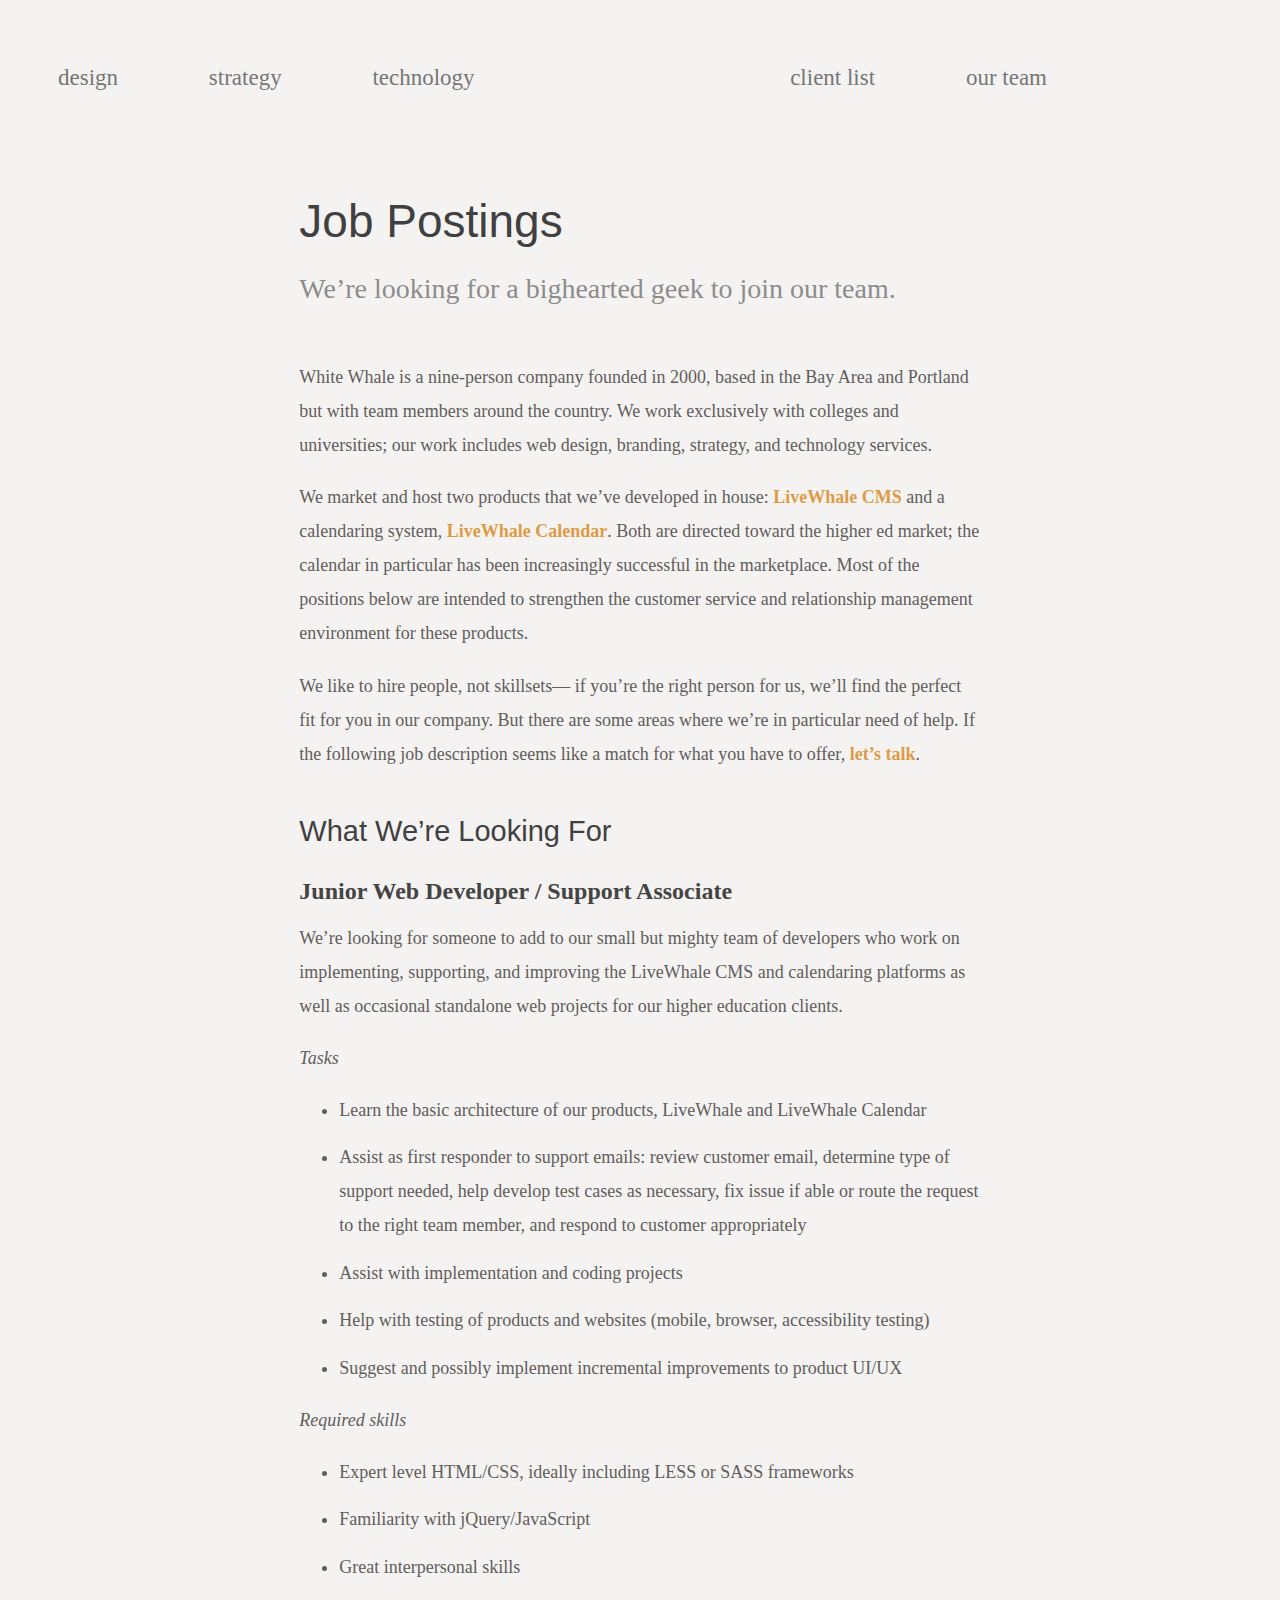
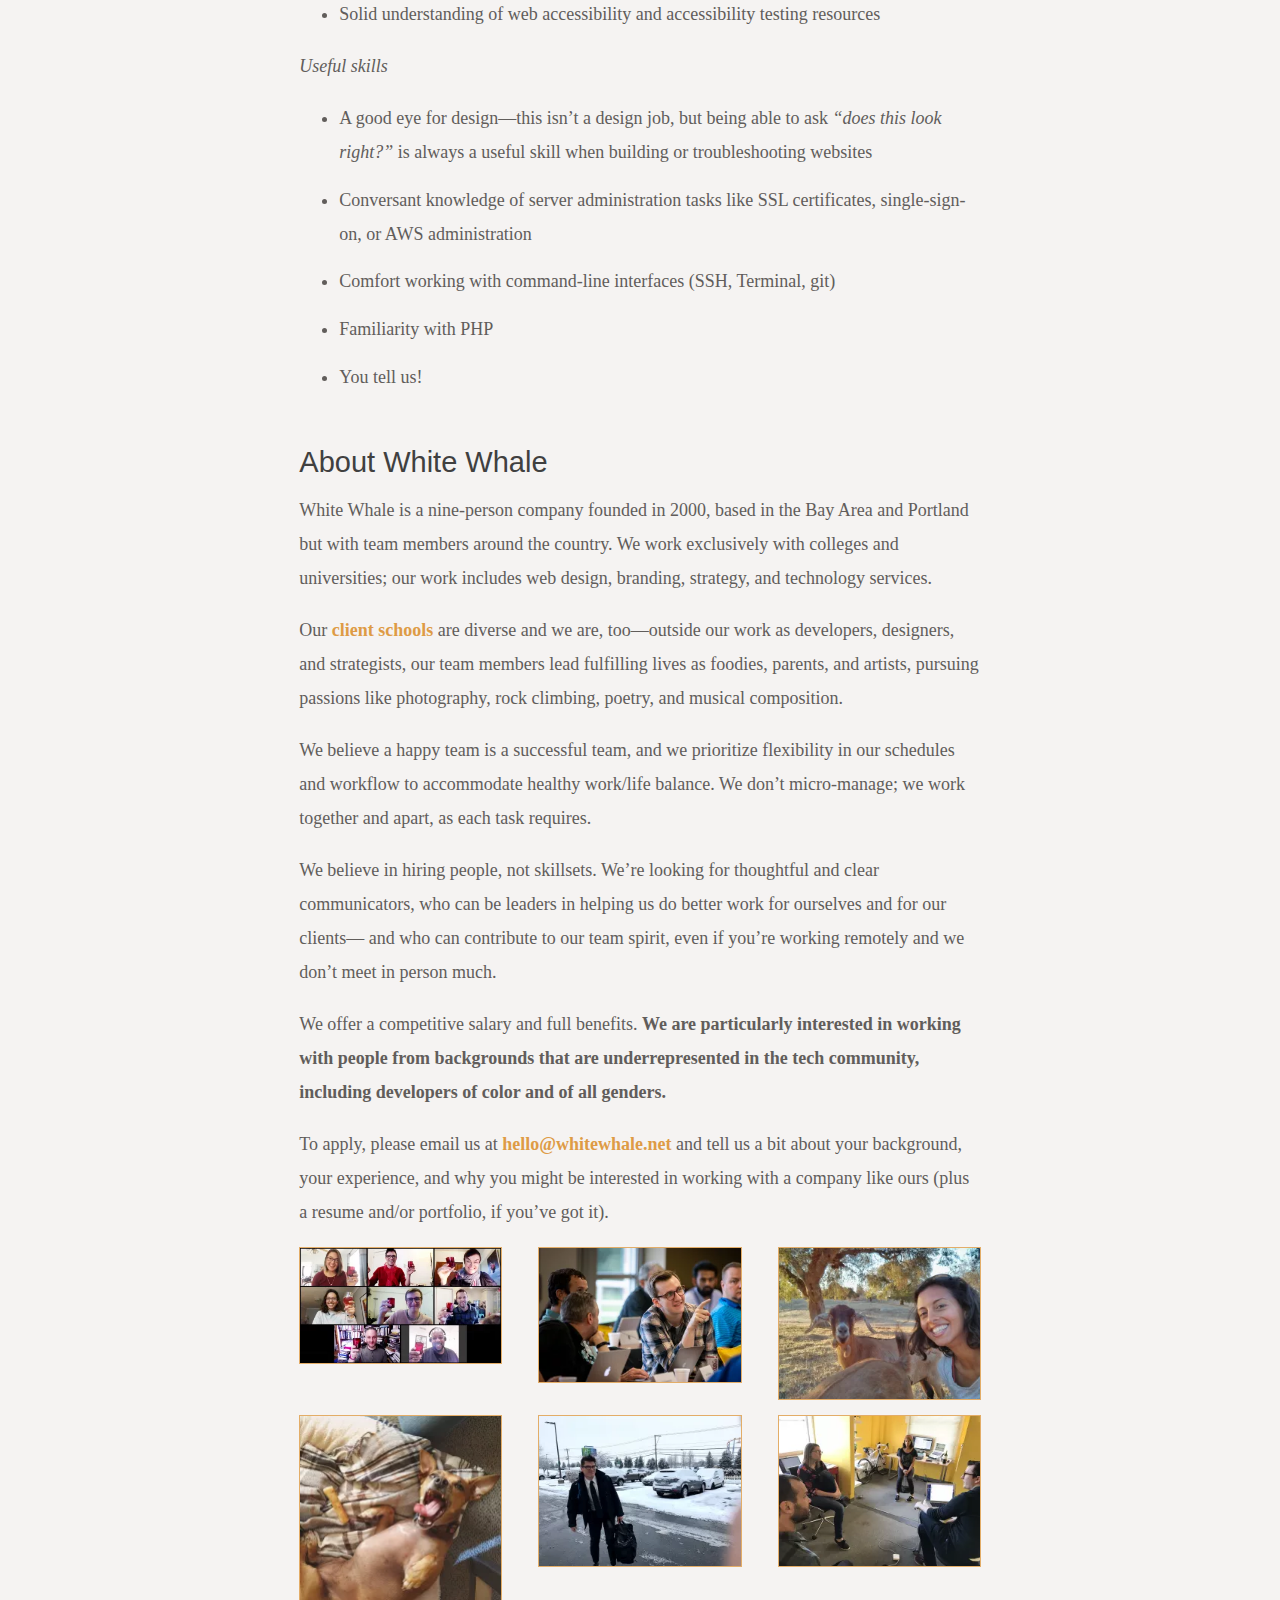
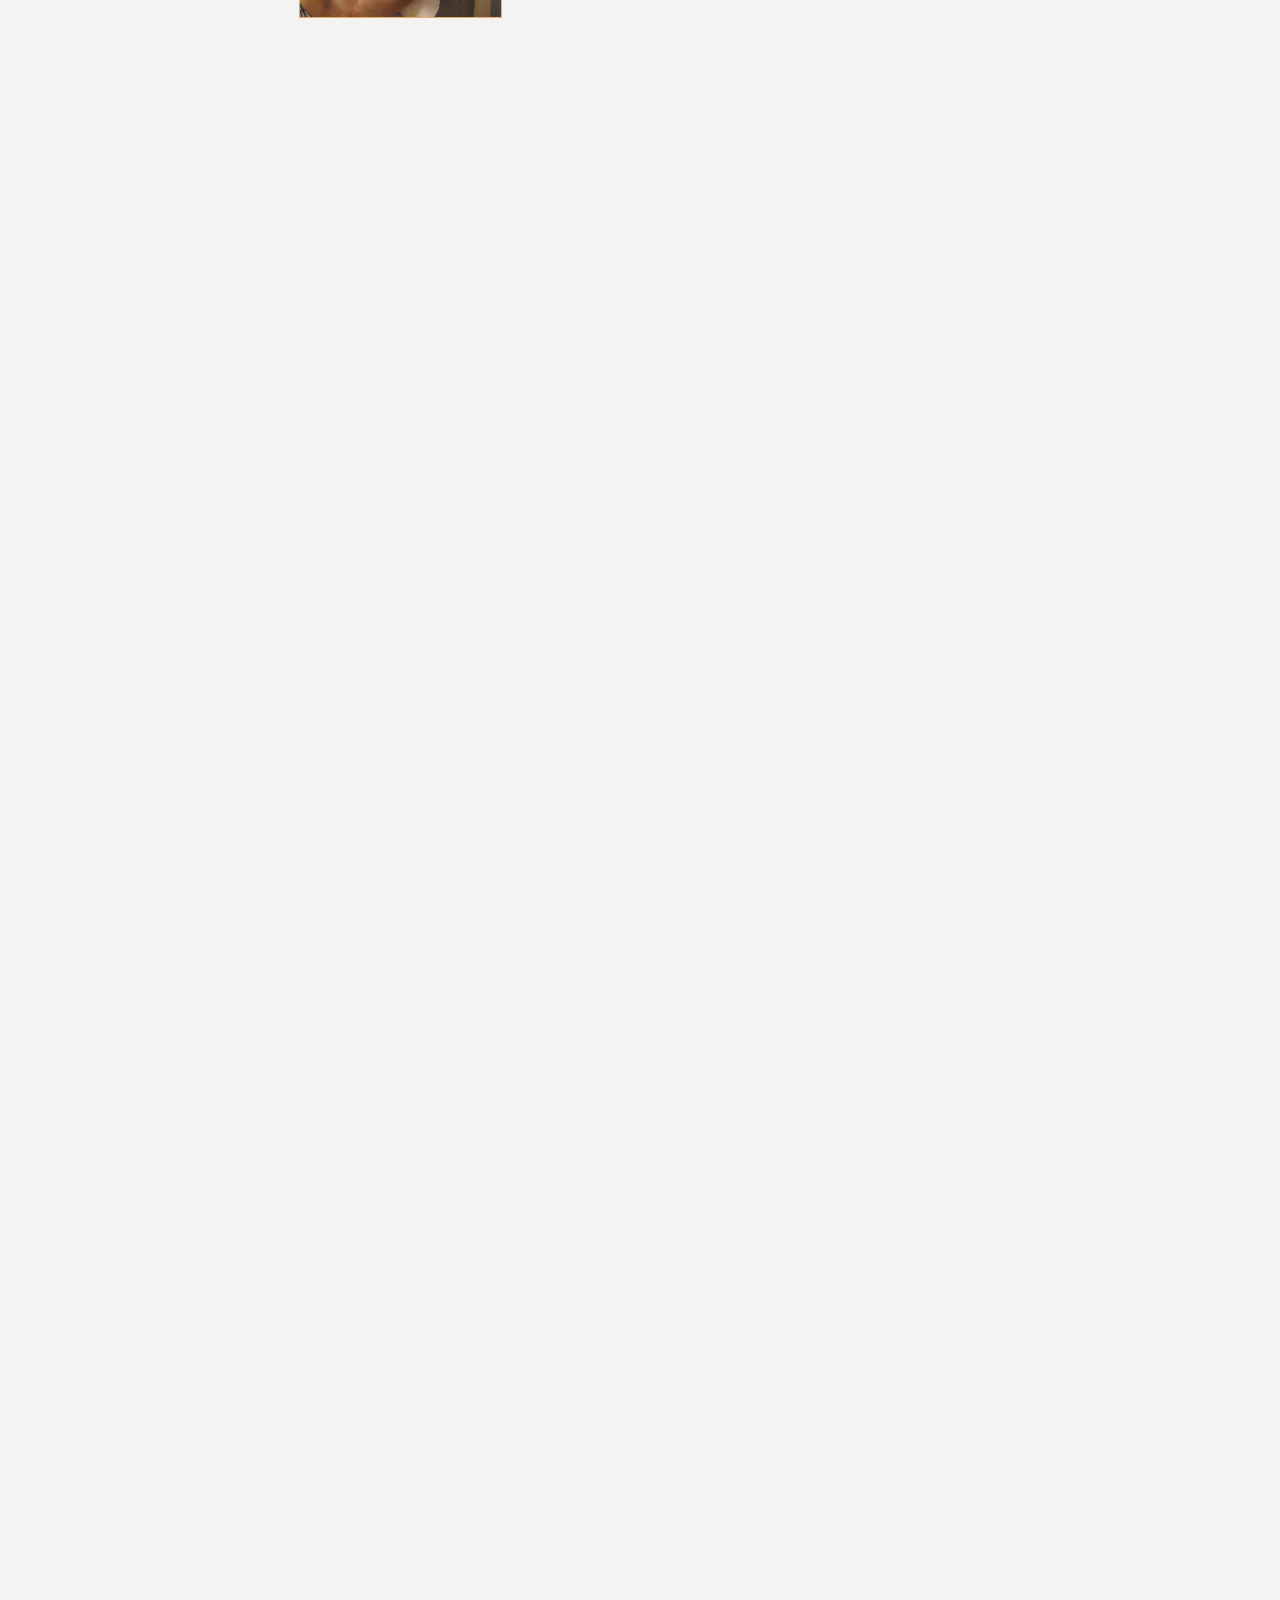
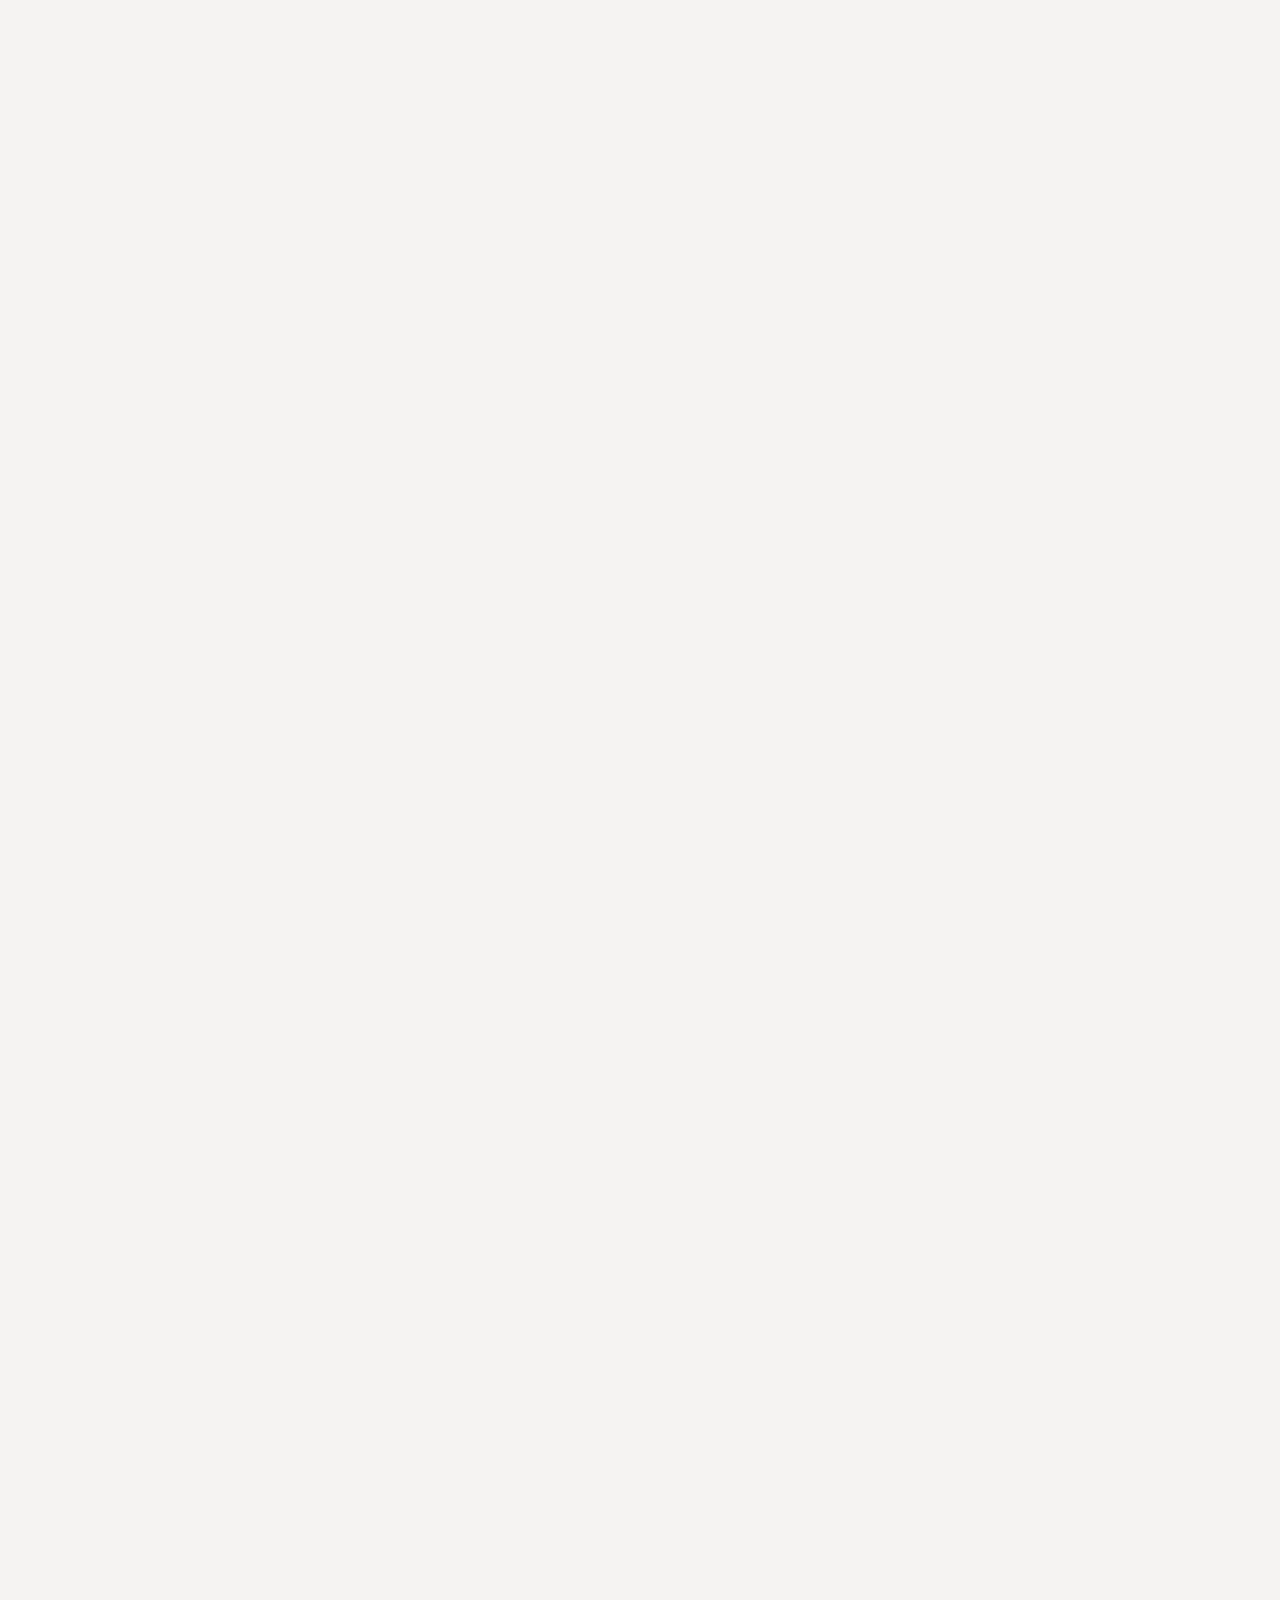
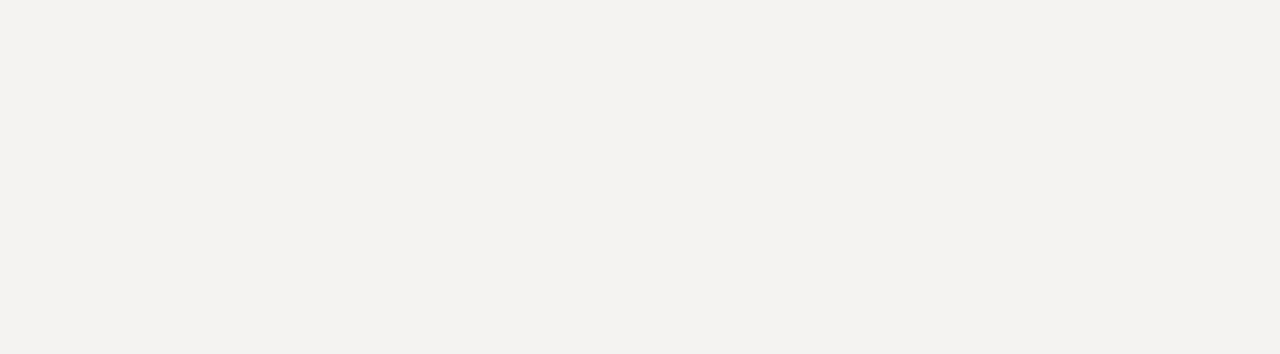
==== commit e333e60c: "✏️ Typo" ====
--- a/livewhale/index.html
+++ b/livewhale/index.html
@@ -479,7 +479,7 @@
                 This was a difficult time, especially because we had just hired four new assistant web developers who all needed to be trained from scratch.
                 They were also trained through two weekly zoom meetings for several months and went through a series of LinkedIn learning courses.
                 Along with this, the university partnered with <a href="https://www.livewhale.com/?home" target="_blank">LiveWhale</a> for their <a href="https://www.livewhalecalendar.com/" target="_blank">calendar system</a>, and later decided to fully migrate to their content management system.
-                This was also during the period when our department integrated a new ticketing system, <a href="https://susqu.teamdynamix.com/TDClient/2319/Portal/Home/" target="_blank">Team Dynamix.</a>
+                This was also when our department integrated a new ticketing system, <a href="https://susqu.teamdynamix.com/TDClient/2319/Portal/Home/" target="_blank">Team Dynamix.</a>
               </p>
               <p>
                 <em>Position Summary</em>
